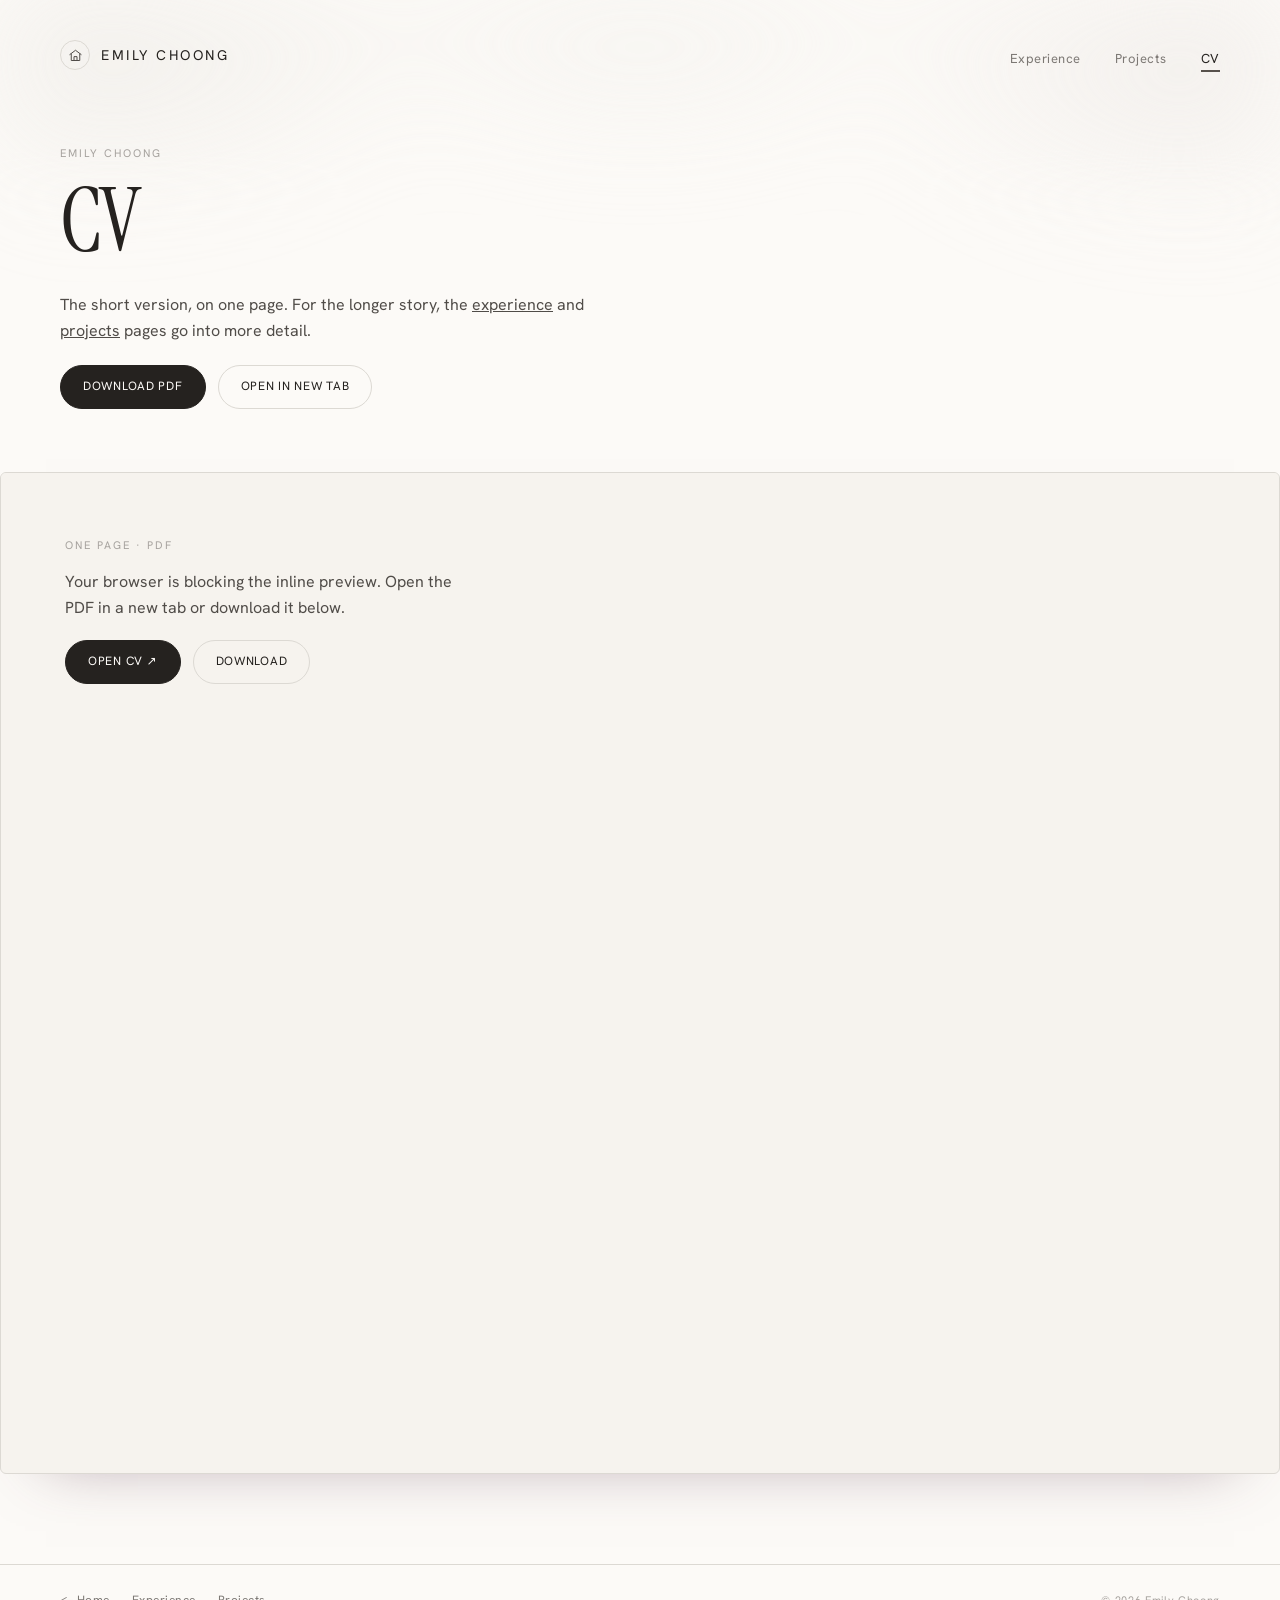
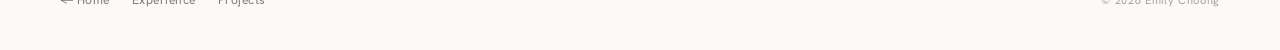
==== cv.html @ e07f92a8 "Add files via upload" ====
<!DOCTYPE html>
<html lang="en">
<head>
<meta charset="UTF-8" />
<meta name="viewport" content="width=device-width, initial-scale=1.0" />
<title>CV — Emily Choong</title>
<link rel="preconnect" href="https://fonts.googleapis.com" />
<link rel="preconnect" href="https://fonts.gstatic.com" crossorigin />
<link href="https://fonts.googleapis.com/css2?family=Hanken+Grotesk:ital,wght@0,300;0,400;0,500;0,600;0,700;0,800;1,400;1,500&family=Instrument+Serif:ital@0;1&display=swap" rel="stylesheet" />
<link rel="stylesheet" href="styles.css" />
</head>
<body>

<div class="blob blob--page"></div>

<header class="site-header">
  <div class="wrap">
    <a href="index.html" class="brand"><span class="brand__home" aria-hidden="true"><svg viewBox="0 0 24 24" fill="none" stroke="currentColor" stroke-width="1.6" stroke-linecap="round" stroke-linejoin="round"><path d="M3 10.4 12 3.6l9 6.8"/><path d="M5.2 9.6V20h13.6V9.6"/><path d="M9.6 20v-6.2h4.8V20"/></svg></span><span>Emily Choong</span></a>
    <nav class="nav">
      <a href="experience.html">Experience</a>
      <a href="projects.html">Projects</a>
      <a href="cv.html" aria-current="page">CV</a>
    </nav>
  </div>
</header>

<main>
  <section class="wrap page-head" data-screen-label="CV">
    <span class="label">Emily Choong</span>
    <h1 class="page-title">CV</h1>
    <p class="page-intro">The short version, on one page. For the longer story, the <a href="experience.html">experience</a> and <a href="projects.html">projects</a> pages go into more detail.</p>
    <div class="cv-actions">
      <a class="btn" href="Emily-Choong-CV.pdf" download>Download PDF</a>
      <a class="btn btn--ghost" href="Emily-Choong-CV.pdf" target="_blank" rel="noopener">Open in new tab</a>
    </div>
  </section>

  <section class="wrap cv" data-screen-label="CV document">
    <div class="cv-frame">
      <object class="cv-object" data="Emily-Choong-CV.pdf" type="application/pdf">
        <div class="cv-fallback">
          <span class="label">One page · PDF</span>
          <p>Your browser is blocking the inline preview. Open the PDF in a new tab or download it below.</p>
          <div class="cv-actions">
            <a class="btn" href="Emily-Choong-CV.pdf" target="_blank" rel="noopener">Open CV ↗</a>
            <a class="btn btn--ghost" href="Emily-Choong-CV.pdf" download>Download</a>
          </div>
        </div>
      </object>
    </div>
  </section>
</main>

<footer class="footer">
  <div class="wrap">
    <div class="footer__links">
      <a href="index.html">← Home</a>
      <a href="experience.html">Experience</a>
      <a href="projects.html">Projects</a>
    </div>
    <small>© 2026 Emily Choong</small>
  </div>
</footer>

</body>
</html>
---- styles.css ----
/* ============================================================
   Emily Choong — Portfolio
   Type:  Instrument Serif (display + headings) + Hanken Grotesk (body, UI)
   Feel:  airy editorial, soft pink + green gradients, minimal
   ============================================================ */
@import url('https://fonts.googleapis.com/css2?family=Cormorant+Garamond:ital,wght@0,300;0,400;0,500;1,300&family=Hanken+Grotesk:ital,wght@0,300;0,400;0,500;0,600;0,700;0,800;1,400;1,500&family=Instrument+Serif:ital@0;1&display=swap');

*, *::before, *::after { box-sizing: border-box; }
html, body { margin: 0; padding: 0; }
html { -webkit-font-smoothing: antialiased; text-rendering: optimizeLegibility; }

:root {
  /* one system: Instrument Serif for display/headings, Hanken Grotesk for body + UI.
     --mono kept as a legacy alias so existing rules resolve to the body sans. */
  --sans:    "Hanken Grotesk", system-ui, -apple-system, "Segoe UI", sans-serif;
  --mono:    "Hanken Grotesk", system-ui, -apple-system, "Segoe UI", sans-serif;
  --grotesk: "Hanken Grotesk", system-ui, -apple-system, "Segoe UI", sans-serif;
  --serif:   "Instrument Serif", Georgia, "Times New Roman", serif;
  --display: "Cormorant Garamond", Georgia, "Times New Roman", serif;

  /* ---- cream paper + warm neutral ink (no colour: added by hand later) ---- */
  --bg:      oklch(0.986 0.005 88);
  --surface: oklch(0.966 0.008 86);
  --ink:     oklch(0.255 0.008 70);
  --ink-2:   oklch(0.420 0.008 70);
  --muted:   oklch(0.575 0.008 72);
  --faint:   oklch(0.715 0.008 74);
  --line:    oklch(0.885 0.008 80);

  /* ---- legacy colour aliases, neutralised to cream/taupe ---- */
  --green:      oklch(0.928 0.007 84);
  --green-deep: oklch(0.500 0.009 72);
  --pink:       oklch(0.936 0.006 62);
  --pink-deep:  oklch(0.430 0.010 64);
  --sage:       oklch(0.948 0.006 90);

  --accent:   oklch(0.440 0.012 66);
  --accent-2: oklch(0.565 0.010 70);

  /* ---- folders: cream card stock ---- */
  --manila:      oklch(0.946 0.010 84);
  --manila-2:    oklch(0.916 0.012 84);
  --manila-edge: oklch(0.822 0.012 82);

  /* four quiet steps so the tabs stay distinguishable without colour */
  /* baby pink */
  --tone-rose-bg:    oklch(0.902 0.055 355);
  --tone-rose-edge:  oklch(0.760 0.088 356);
  /* pastel green */
  --tone-green-bg:   oklch(0.912 0.058 148);
  --tone-green-edge: oklch(0.752 0.082 150);
  /* butter yellow */
  --tone-amber-bg:   oklch(0.938 0.072 96);
  --tone-amber-edge: oklch(0.808 0.098 92);
  /* ivory / nude */
  --tone-peri-bg:    oklch(0.930 0.026 78);
  --tone-peri-edge:  oklch(0.792 0.038 74);
}

body {
  font-family: var(--sans);
  color: var(--ink);
  background: var(--bg);
  font-size: 16px;
  line-height: 1.62;
  letter-spacing: 0;
}

a { color: inherit; }

/* shared text helpers ---------------------------------------- */
.label {
  font-family: var(--mono);
  font-size: 11px;
  letter-spacing: 0.18em;
  text-transform: uppercase;
  color: var(--faint);
}
.muted { color: var(--muted); }

/* ===================================================================
   SOFT GRADIENT BLOB (top of page, fades down) — the band-site feel
   =================================================================== */
.blob {
  position: absolute;
  top: 0; left: 0; right: 0;
  height: 62vh;
  z-index: 0;
  pointer-events: none;
  background:
    radial-gradient(58vw 46vh at 6% -4%,  var(--green) 0%, transparent 56%),
    radial-gradient(54vw 40vh at 96% 8%,  var(--pink)  0%, transparent 56%),
    radial-gradient(42vw 34vh at 50% -8%, var(--sage)  0%, transparent 60%);
  filter: blur(58px) saturate(1.04);
  opacity: 0.92;
  -webkit-mask-image: linear-gradient(to bottom, #000 0%, #000 36%, transparent 100%);
          mask-image: linear-gradient(to bottom, #000 0%, #000 36%, transparent 100%);
}
.blob--page { height: 46vh; opacity: 0.8; }
@media (prefers-reduced-motion: no-preference) {
  .blob { animation: blobdrift 30s ease-in-out infinite alternate; }
}
@keyframes blobdrift {
  0%   { transform: translate3d(0,0,0) scale(1); }
  100% { transform: translate3d(-1.5%, 1%, 0) scale(1.06); }
}

/* ===================================================================
   LAYOUT
   =================================================================== */
.wrap {
  position: relative;
  z-index: 1;
  max-width: 1340px;
  margin: 0 auto;
  padding: 0 clamp(22px, 5vw, 60px);
}

/* ===================================================================
   HEADER / NAV  (brand left · links right — like the band site)
   =================================================================== */
.site-header {
  position: relative;
  z-index: 20;
}
.site-header .wrap {
  display: flex;
  align-items: baseline;
  justify-content: space-between;
  gap: 20px;
  padding-top: clamp(26px, 4vw, 40px);
  padding-bottom: 10px;
  flex-wrap: wrap;
}
.brand {
  font-family: var(--mono);
  font-size: 14px;
  letter-spacing: 0.18em;
  text-transform: uppercase;
  text-decoration: none;
  color: var(--ink);
  white-space: nowrap;
  display: inline-flex;
  align-items: center;
  gap: 11px;
  transition: color 0.25s ease;
}
.brand:hover { color: var(--accent); }
.brand__home {
  display: inline-flex; align-items: center; justify-content: center;
  width: 30px; height: 30px; flex: none;
  border: 1px solid var(--line); border-radius: 50%;
  color: var(--ink-2);
  transition: border-color 0.25s ease, color 0.25s ease, transform 0.25s ease;
}
.brand__home svg { width: 15px; height: 15px; display: block; }
.brand:hover .brand__home { border-color: var(--accent); color: var(--accent); transform: translateY(-1px); }
.nav {
  display: flex;
  gap: clamp(16px, 3vw, 34px);
  align-items: baseline;
  flex-wrap: wrap;
}
.nav a {
  font-family: var(--mono);
  font-size: 13px;
  letter-spacing: 0.04em;
  text-decoration: none;
  color: var(--muted);
  position: relative;
  padding-bottom: 3px;
  transition: color 0.25s ease;
}
.nav a::after {
  content: "";
  position: absolute; left: 0; right: 0; bottom: 0;
  height: 1.5px; background: var(--accent);
  transform: scaleX(0); transform-origin: left;
  transition: transform 0.3s cubic-bezier(.2,.7,.2,1);
}
.nav a:hover { color: var(--ink); }
.nav a:hover::after,
.nav a[aria-current="page"]::after { transform: scaleX(1); }
.nav a[aria-current="page"] { color: var(--ink); }

/* ===================================================================
   LANDING / HERO
   =================================================================== */
.hero {
  padding-top: clamp(40px, 9vh, 110px);
  padding-bottom: clamp(30px, 6vh, 64px);
}
.hero__eyebrow { margin-bottom: clamp(20px, 5vh, 48px); }

.hero__name {
  font-family: var(--display);
  font-weight: 300;
  line-height: 0.88;
  letter-spacing: -0.022em;
  margin: 0;
  color: var(--ink);
  font-size: clamp(70px, 17.5vw, 300px);
}
.hero__name span { display: block; }

/* info column (LISTEN ON / INFO style label blocks) + portrait */
.intro {
  display: grid;
  grid-template-columns: minmax(0, 1.5fr) minmax(0, 0.78fr);
  gap: clamp(34px, 6vw, 92px);
  align-items: start;
  padding-top: clamp(34px, 6vh, 70px);
  padding-bottom: clamp(40px, 8vh, 96px);
}
.meta-block { margin-bottom: clamp(26px, 4vh, 40px); max-width: 74ch; }
.meta-block .label { display: block; margin-bottom: 10px; }
.meta-block p { margin: 0; color: var(--ink-2); }
.meta-block .lead {
  font-size: clamp(16px, 1.5vw, 19px);
  color: var(--ink-2);
  line-height: 1.7;
}

.links-row { display: flex; flex-wrap: wrap; gap: 10px; }
.pill {
  font-family: var(--mono);
  font-size: 12px;
  letter-spacing: 0.04em;
  text-decoration: none;
  color: var(--ink);
  border: 1px solid var(--line);
  border-radius: 100px;
  padding: 9px 17px;
  background: color-mix(in oklab, var(--bg) 55%, transparent);
  -webkit-backdrop-filter: blur(6px); backdrop-filter: blur(6px);
  transition: border-color 0.25s ease, color 0.25s ease, transform 0.25s ease;
  display: inline-flex; align-items: center; gap: 8px;
}
.pill::before {
  content: ""; width: 6px; height: 6px; border-radius: 50%;
  background: var(--accent);
}
.pill:hover { border-color: var(--accent); color: var(--accent); transform: translateY(-2px); }

/* portrait placeholder */
.portrait {
  position: relative;
  aspect-ratio: 4 / 5;
  border-radius: 6px;
  overflow: hidden;
  border: 1px solid var(--line);
}
.portrait .blob-fill {
  position: absolute; inset: -25%;
  background:
    radial-gradient(50% 50% at 38% 30%, var(--green) 0%, transparent 62%),
    radial-gradient(46% 46% at 76% 74%, var(--pink) 0%, transparent 60%),
    var(--sage);
  filter: blur(26px);
}
.portrait .ph-tag {
  position: absolute; left: 14px; bottom: 12px; z-index: 2;
}
.portrait .ph-mark {
  position: absolute; inset: 0; z-index: 1;
  background-image:
    radial-gradient(color-mix(in oklab, var(--ink) 26%, transparent) 1px, transparent 1.4px);
  background-size: 7px 7px;
  opacity: 0.22;
  -webkit-mask-image: radial-gradient(60% 60% at 50% 45%, #000 30%, transparent 75%);
          mask-image: radial-gradient(60% 60% at 50% 45%, #000 30%, transparent 75%);
}

/* ===================================================================
   EXPLORE CARDS  (Experience / Projects / CV nav)
   =================================================================== */
.explore {
  padding-bottom: clamp(56px, 10vh, 120px);
}
.explore__head {
  display: flex; align-items: baseline; justify-content: space-between;
  gap: 18px; flex-wrap: wrap;
  border-top: 1px solid var(--line);
  padding-top: 22px; margin-bottom: 22px;
}
.cards {
  display: grid;
  grid-template-columns: repeat(3, 1fr);
  gap: 16px;
}
.card {
  display: block;
  text-decoration: none;
  color: inherit;
  border: 1px solid var(--line);
  border-radius: 6px;
  overflow: hidden;
  background: var(--surface);
  transition: transform 0.4s cubic-bezier(.2,.7,.2,1), border-color 0.3s ease;
}
.card__thumb {
  position: relative;
  aspect-ratio: 16 / 10;
  overflow: hidden;
}
.card__grad { position: absolute; inset: -22%; filter: blur(22px); }
.card__body {
  padding: 16px 18px 18px;
  display: flex; align-items: baseline; justify-content: space-between; gap: 12px;
}
.card__title { font-family: var(--serif); font-weight: 400; font-size: clamp(18px, 1.7vw, 21px); letter-spacing: -0.005em; line-height: 1.1; }
.card__cue {
  font-size: 12px; color: var(--muted);
  transition: color 0.25s ease, transform 0.25s ease;
  white-space: nowrap;
}
.card:hover { transform: translateY(-4px); border-color: color-mix(in oklab, var(--accent) 50%, var(--line)); }
.card:hover .card__cue { color: var(--accent); transform: translateX(3px); }

/* gradient blob recipes (shared by cards + project thumbs) */
.g1 { background:
  radial-gradient(54% 60% at 30% 26%, var(--green) 0%, transparent 60%),
  radial-gradient(50% 55% at 78% 72%, var(--sage) 0%, transparent 62%),
  color-mix(in oklab, var(--green) 30%, var(--bg)); }
.g2 { background:
  radial-gradient(56% 58% at 70% 28%, var(--pink) 0%, transparent 60%),
  radial-gradient(52% 56% at 24% 78%, var(--green) 0%, transparent 62%),
  color-mix(in oklab, var(--pink) 22%, var(--bg)); }
.g3 { background:
  radial-gradient(60% 60% at 50% 36%, var(--sage) 0%, transparent 62%),
  radial-gradient(40% 46% at 82% 84%, var(--pink) 0%, transparent 60%),
  color-mix(in oklab, var(--green-deep) 16%, var(--bg)); }
.g4 { background:
  radial-gradient(52% 56% at 26% 30%, var(--pink) 0%, transparent 60%),
  radial-gradient(50% 54% at 80% 70%, var(--sage) 0%, transparent 62%),
  color-mix(in oklab, var(--pink) 28%, var(--bg)); }

/* ===================================================================
   SUBPAGE HEADERS
   =================================================================== */
.page-head { padding-top: clamp(30px, 7vh, 76px); padding-bottom: clamp(22px, 4vh, 40px); }
.page-head .label { display: block; margin-bottom: 16px; }
.page-title {
  font-family: var(--serif);
  font-weight: 300;
  font-size: clamp(44px, 8vw, 88px);
  letter-spacing: -0.02em;
  line-height: 0.98;
  margin: 0;
}
.page-intro {
  margin: clamp(18px, 3vh, 28px) 0 0;
  max-width: 60ch;
  color: var(--ink-2);
}

/* ===================================================================
   EXPERIENCE TIMELINE  (vertical, expandable)
   =================================================================== */
.timeline {
  position: relative;
  padding: clamp(20px, 4vh, 40px) 0 clamp(60px, 10vh, 120px);
}
.timeline::before {
  content: "";
  position: absolute; top: 0; bottom: 0;
  left: 7px;
  width: 1.5px;
  background: linear-gradient(to bottom, var(--line) 0%, var(--line) 92%, transparent 100%);
}
.tl-item {
  position: relative;
  padding: 0 0 0 clamp(34px, 5vw, 56px);
  margin-bottom: 6px;
  border-bottom: 1px solid var(--line);
}
.tl-item:first-of-type { border-top: 1px solid var(--line); }
.tl-item::before {
  content: "";
  position: absolute; left: 0; top: 30px;
  width: 16px; height: 16px;
  border-radius: 50%;
  background: var(--bg);
  border: 2px solid var(--faint);
  z-index: 1;
  transition: border-color 0.3s ease, background 0.3s ease;
}
.tl-item[data-now]::before { border-color: var(--accent); background: var(--accent); box-shadow: 0 0 0 4px color-mix(in oklab, var(--accent) 18%, transparent); }
.tl-item[open]::before { border-color: var(--accent); }

.tl-item > summary {
  list-style: none;
  cursor: pointer;
  padding: 22px 0;
  display: grid;
  grid-template-columns: 150px 1fr auto;
  gap: clamp(14px, 3vw, 30px);
  align-items: baseline;
}
.tl-item > summary::-webkit-details-marker { display: none; }
.tl-date {
  font-size: 12px; letter-spacing: 0.08em; text-transform: uppercase;
  color: var(--accent-2); padding-top: 4px;
}
.tl-item[data-now] .tl-date { color: var(--accent); }
.tl-heading { min-width: 0; }
.tl-place { font-family: var(--serif); font-weight: 400; font-size: clamp(22px, 2.6vw, 30px); line-height: 1.12; letter-spacing: -0.01em; color: var(--ink); }
.tl-role {
  font-size: 12px; letter-spacing: 0.06em; text-transform: uppercase;
  color: var(--muted); margin-top: 4px;
}
.tl-toggle {
  font-size: 11px; letter-spacing: 0.12em; text-transform: uppercase;
  color: var(--muted); white-space: nowrap; padding-top: 6px;
  display: inline-flex; align-items: center; gap: 7px;
  transition: color 0.25s ease;
}
.tl-toggle .chev { transition: transform 0.3s ease; display: inline-block; }
.tl-item[open] .tl-toggle .chev { transform: rotate(90deg); }
.tl-item[open] .tl-toggle { color: var(--accent); }
summary:hover .tl-place { color: var(--accent); }
summary:hover .tl-toggle { color: var(--accent); }
.tl-item:not([data-expandable]) > summary { cursor: default; }
.tl-item:not([data-expandable]) .tl-toggle { display: none; }

.tl-detail {
  padding: 0 0 26px 0;
  max-width: 64ch;
}
.tl-detail p { margin: 0 0 14px; color: var(--ink-2); }
.tl-detail p:last-child { margin-bottom: 0; }
.tl-work { list-style: none; padding: 0; margin: 4px 0 18px; }
.tl-work li {
  position: relative;
  padding: 12px 0 12px 18px;
  border-top: 1px solid var(--line);
  color: var(--ink-2);
}
.tl-work li::before {
  content: "\2606"; position: absolute; left: 0; top: 11px; font-size: 13px; color: var(--accent-2);
}
.tl-work strong { color: var(--ink); font-weight: 400; }
.tl-actions { display: flex; flex-wrap: wrap; gap: 10px; margin-top: 6px; }
.linklet {
  font-size: 12px; letter-spacing: 0.04em; text-decoration: none;
  color: var(--ink);
  border-bottom: 1px solid var(--accent);
  padding-bottom: 2px;
  display: inline-flex; align-items: center; gap: 7px;
  transition: color 0.25s ease, gap 0.25s ease;
}
.linklet:hover { color: var(--accent); gap: 11px; }

/* ===================================================================
   EXPERIENCE — EDITORIAL / MAGAZINE
   =================================================================== */
.editorial { max-width: 820px; margin: 0 auto; }
.ed-intro {
  font-family: var(--serif);
  font-size: clamp(19px, 2.1vw, 24px);
  font-weight: 300;
  line-height: 1.46;
  color: var(--ink);
  max-width: 58ch;
  margin: clamp(22px, 3.5vh, 34px) 0 0;
}
.ed-intro em { font-style: italic; }
.ed-section { padding: clamp(28px, 6vh, 72px) 0 clamp(40px, 8vh, 96px); }
.ed-section__label {
  display: flex; align-items: baseline; justify-content: space-between; gap: 16px;
  font-family: var(--mono);
  font-size: 12px; letter-spacing: 0.2em; text-transform: uppercase;
  color: var(--ink); font-weight: 400;
  margin: 0 0 clamp(44px, 8vh, 84px);
}
.ed-section__label span { color: var(--faint); letter-spacing: 0.08em; }

/* journal entry */
.ed-entry {
  display: grid;
  grid-template-columns: 60px 1fr;
  gap: clamp(16px, 4vw, 52px);
  margin-bottom: clamp(72px, 13vh, 150px);
  scroll-margin-top: 90px;
}
.ed-entry:last-child { margin-bottom: 0; }
.ed-year {
  font-family: var(--mono);
  font-size: 12px; letter-spacing: 0.05em; color: var(--muted);
  line-height: 1.5; padding-top: 8px;
}
.ed-fig {
  position: relative;
  aspect-ratio: 4 / 3;
  border-radius: 3px;
  overflow: hidden;
  margin-bottom: clamp(28px, 4.5vh, 44px);
  box-shadow: 0 34px 64px -40px oklch(0.4 0.06 340 / 0.5);
}
.ed-fig__grad { position: absolute; inset: -20%; filter: blur(28px); }
.ed-fig__tag {
  position: absolute; left: 15px; bottom: 13px; z-index: 2;
  font-family: var(--mono);
  font-size: 10px; letter-spacing: 0.16em; text-transform: uppercase;
  color: color-mix(in oklab, var(--ink) 48%, transparent);
}
.ed-title {
  font-family: var(--serif);
  font-size: clamp(28px, 4vw, 44px);
  font-weight: 300;
  line-height: 1.1;
  letter-spacing: -0.02em;
  margin: 0 0 16px;
  color: var(--ink);
  max-width: 19ch;
}
.ed-meta {
  font-family: var(--mono);
  font-size: 11px; letter-spacing: 0.1em; text-transform: uppercase;
  color: var(--muted);
  margin-bottom: clamp(26px, 3.6vh, 36px);
}
.ed-body { max-width: 60ch; }
.ed-body p { margin: 0 0 20px; color: var(--ink-2); line-height: 1.88; }
.ed-body p:last-child { margin-bottom: 0; }

/* read more disclosure */
.ed-more { margin-top: 20px; }
.ed-more__toggle {
  display: inline-flex;
  align-items: center;
  gap: 8px;
  cursor: pointer;
  list-style: none;
  font-family: var(--mono);
  font-size: 12px;
  letter-spacing: 0.04em;
  text-transform: uppercase;
  color: var(--ink);
  transition: color 0.25s ease;
}
.ed-more__toggle::-webkit-details-marker { display: none; }
.ed-more__toggle:hover { color: var(--accent); }
.ed-more__arrow { display: inline-block; transition: transform 0.3s ease; }
.ed-more[open] > .ed-more__toggle .ed-more__arrow { transform: rotate(90deg); }
.ed-more__body { margin-top: 20px; }
.ed-sub {
  font-family: var(--mono);
  font-size: 11px; letter-spacing: 0.18em; text-transform: uppercase;
  color: var(--faint); margin: clamp(34px, 4.5vh, 46px) 0 20px;
}
.ed-worklist { list-style: none; padding: 0; margin: 0 0 30px; max-width: 74ch; }
.ed-worklist li {
  margin-bottom: 24px;
  color: var(--ink-2);
  line-height: 1.82;
}
.ed-worklist li:last-child { margin-bottom: 0; }
.ed-worklist strong {
  display: block;
  font-family: var(--serif);
  font-size: clamp(18px, 1.9vw, 21px);
  font-weight: 400;
  color: var(--ink);
  margin-bottom: 4px;
  letter-spacing: -0.01em;
}
.ed-actions { display: flex; flex-wrap: wrap; gap: 26px; margin-top: 12px; }

/* education list (compact, line-free) */
.ed-list { margin: 0; display: flex; flex-direction: column; gap: clamp(40px, 6vh, 64px); }
.ed-list__row {
  display: grid;
  grid-template-columns: 104px 1fr;
  gap: clamp(16px, 4vw, 52px);
}
.ed-list__year { font-family: var(--mono); font-size: 12px; letter-spacing: 0.05em; color: var(--muted); padding-top: 10px; }
.ed-list__place { font-family: var(--serif); font-size: clamp(23px, 2.6vw, 30px); font-weight: 300; color: var(--ink); line-height: 1.1; letter-spacing: -0.018em; }
.ed-list__role { font-family: var(--mono); font-size: 11px; letter-spacing: 0.1em; text-transform: uppercase; color: var(--muted); margin-top: 9px; }
.ed-list__note { margin: 13px 0 0; color: var(--ink-2); font-size: 14px; line-height: 1.82; max-width: 56ch; }

@media (max-width: 700px) {
  .ed-entry { grid-template-columns: 1fr; gap: 4px; }
  .ed-year { padding-top: 0; margin-bottom: 4px; }
  .ed-list__row { grid-template-columns: 1fr; gap: 4px; }
}

/* ===================================================================
   PROJECTS GRID
   =================================================================== */
.proj-grid {
  display: grid;
  grid-template-columns: 1fr 1fr;
  gap: clamp(18px, 2.4vw, 30px);
  padding: clamp(14px, 3vh, 30px) 0 clamp(60px, 10vh, 120px);
}
.proj {
  display: flex; flex-direction: column;
  text-decoration: none; color: inherit;
}
.proj__thumb {
  position: relative;
  aspect-ratio: 16 / 10;
  border-radius: 6px;
  overflow: hidden;
  border: 1px solid var(--line);
}
.proj__grad { position: absolute; inset: -22%; filter: blur(24px); transition: transform 0.7s cubic-bezier(.2,.7,.2,1); }
.proj:hover .proj__grad { transform: scale(1.06); }
.proj__ph {
  position: absolute; top: 12px; right: 14px; z-index: 2;
  font-size: 10px; letter-spacing: 0.14em; text-transform: uppercase;
  color: color-mix(in oklab, var(--ink) 55%, transparent);
}
.proj__top {
  display: flex; align-items: baseline; justify-content: space-between;
  gap: 16px; margin-top: 18px;
}
.proj__title { font-family: var(--serif); font-weight: 400; font-size: clamp(21px, 2.3vw, 27px); line-height: 1.1; letter-spacing: -0.01em; }
.proj__year { font-size: 12px; letter-spacing: 0.08em; color: var(--muted); white-space: nowrap; }
.proj__sum { margin: 10px 0 14px; color: var(--ink-2); font-size: 14px; max-width: 52ch; }
.proj__foot { display: flex; align-items: baseline; justify-content: space-between; gap: 14px; flex-wrap: wrap; }
.tags { display: flex; flex-wrap: wrap; gap: 7px; }
.tag {
  font-size: 10.5px; letter-spacing: 0.06em; text-transform: uppercase;
  color: var(--muted);
  border: 1px solid var(--line); border-radius: 100px;
  padding: 4px 10px;
}
.proj__link {
  font-size: 12px; letter-spacing: 0.04em; color: var(--accent);
  display: inline-flex; align-items: center; gap: 7px;
  opacity: 0; transform: translateX(-4px);
  transition: opacity 0.3s ease, transform 0.3s ease;
}
.proj:hover .proj__link { opacity: 1; transform: translateX(0); }
.proj:hover .proj__title { color: var(--accent); }
.proj--tbd .proj__thumb { border-style: dashed; }
.proj--tbd .proj__grad {
  inset: 0; filter: none;
  background: var(--surface);
  background-image:
    repeating-linear-gradient(135deg, var(--surface) 0 12px, color-mix(in oklab, var(--green) 16%, var(--surface)) 12px 24px);
}
.proj--tbd .proj__title { color: var(--muted); }

/* ===================================================================
   CV PAGE
   =================================================================== */
.cv {
  padding: clamp(14px, 3vh, 28px) 0 clamp(60px, 10vh, 120px);
}
.cv-actions { display: flex; flex-wrap: wrap; gap: 12px; margin-top: 22px; }
.btn {
  font-family: var(--mono);
  font-size: 12px; letter-spacing: 0.06em; text-transform: uppercase;
  text-decoration: none;
  color: var(--bg);
  background: var(--ink);
  border: 1px solid var(--ink);
  border-radius: 100px;
  padding: 11px 22px;
  display: inline-flex; align-items: center; gap: 9px;
  white-space: nowrap;
  transition: background 0.25s ease, color 0.25s ease;
}
.btn:hover { background: var(--accent); border-color: var(--accent); }
.btn--ghost { background: transparent; color: var(--ink); border-color: var(--line); }
.btn--ghost:hover { background: transparent; color: var(--accent); border-color: var(--accent); }

.cv-block {
  display: grid;
  grid-template-columns: 180px 1fr;
  gap: clamp(16px, 4vw, 48px);
  padding: clamp(26px, 4vh, 40px) 0;
  border-top: 1px solid var(--line);
}
.cv-block > .label { padding-top: 4px; }
.cv-row { margin-bottom: 26px; }
.cv-row:last-child { margin-bottom: 0; }
.cv-row__top { display: flex; align-items: baseline; justify-content: space-between; gap: 16px; flex-wrap: wrap; }
.cv-role { font-family: var(--serif); font-weight: 400; font-size: clamp(19px, 2vw, 24px); line-height: 1.12; letter-spacing: -0.01em; color: var(--ink); }
.cv-when { font-size: 12px; letter-spacing: 0.06em; color: var(--muted); white-space: nowrap; }
.cv-where { font-size: 13px; color: var(--accent-2); margin-top: 2px; letter-spacing: 0.04em; }
.cv-desc { margin: 8px 0 0; color: var(--ink-2); font-size: 14px; max-width: 60ch; }
.cv-skills { display: flex; flex-wrap: wrap; gap: 8px; }
.cv-grid2 { display: grid; grid-template-columns: 1fr 1fr; gap: 6px 28px; }
.cv-line { padding: 9px 0; border-top: 1px solid var(--line); color: var(--ink-2); font-size: 14px; }
.cv-line:first-child { border-top: none; }
.cv-line b { color: var(--ink); font-weight: 400; }

/* ===================================================================
   ARTICLE (placement)
   =================================================================== */
.article {
  max-width: 680px;
  margin: 0 auto;
  padding-bottom: clamp(50px, 9vh, 110px);
  counter-reset: sec;
}
.article-head { padding: clamp(20px, 4vh, 40px) 0 clamp(30px, 5vh, 46px); border-bottom: 1px solid var(--line); }
.article-head .label { display: block; margin-bottom: 20px; color: var(--accent-2); }
.article h1 {
  font-family: var(--serif);
  font-weight: 400; font-size: clamp(33px, 4.8vw, 52px); line-height: 1.08;
  letter-spacing: -0.022em; margin: 0 0 24px; max-width: 22ch;
}
.article-meta { display: flex; gap: 26px; font-size: 12px; color: var(--faint); letter-spacing: 0.04em; }
.article-lead {
  font-family: var(--serif);
  font-size: clamp(18px, 2vw, 22px);
  font-weight: 300; font-style: italic; line-height: 1.46;
  margin-top: 22px; color: var(--ink); max-width: 52ch;
}
.article-lead + .article-lead { margin-top: 12px; }

.report-banner {
  display: flex; justify-content: space-between; align-items: center; gap: 16px;
  flex-wrap: wrap;
  padding: 16px 0; margin: 30px 0 40px;
  border-top: 1px solid var(--line); border-bottom: 1px solid var(--line);
}
.report-banner span { font-size: 13px; color: var(--muted); }

/* each section is a clearly divided, numbered block */
.asection {
  margin: 0;
  padding: clamp(40px, 6.5vh, 76px) 0 0;
  border-top: 1px solid var(--line);
}
.asection:first-of-type { border-top: none; padding-top: clamp(30px, 4.5vh, 50px); }
.asection .marker {
  counter-increment: sec;
  display: flex; align-items: baseline; gap: 13px;
  font-family: var(--mono);
  font-size: 13px; letter-spacing: 0.12em; text-transform: uppercase;
  color: var(--ink); font-weight: 400;
  margin: 0 0 26px;
}
.asection .marker::before {
  content: counter(sec, decimal-leading-zero);
  color: var(--accent);
  font-size: 13px; letter-spacing: 0.04em;
}
.asection .marker::after { content: none; }
.asection h2 { font-family: var(--serif); font-weight: 400; font-size: clamp(23px, 2.8vw, 31px); line-height: 1.22; margin: 0 0 18px; letter-spacing: -0.015em; }
.asection h3 {
  font-family: var(--serif);
  font-weight: 400; font-style: italic;
  font-size: clamp(20px, 2.3vw, 25px); line-height: 1.2;
  color: var(--ink); letter-spacing: -0.012em;
  margin: clamp(30px, 4vh, 42px) 0 14px;
  display: flex; align-items: baseline; gap: 11px;
}
.asection h3::before {
  content: ""; flex: none;
  width: 8px; height: 8px; border-radius: 2px;
  background: var(--accent-2);
  transform: translateY(-1px);
}
.asection p {
  font-family: var(--sans);
  font-size: clamp(15.5px, 1.55vw, 17px);
  line-height: 1.62;
  margin: 0 0 22px;
  color: var(--ink-2);
}
.asection p:last-child { margin-bottom: 0; }
.asection p strong, .article p strong { color: var(--ink); font-weight: 600; }
.asection p em, .article p em { font-style: italic; color: var(--ink); }

blockquote {
  font-family: var(--serif);
  margin: clamp(26px, 3.5vh, 34px) 0;
  padding: 16px 24px;
  border-left: 3px solid var(--accent);
  background: color-mix(in oklab, var(--pink) 14%, transparent);
  border-radius: 0 5px 5px 0;
  color: var(--ink);
  font-size: clamp(18px, 2.05vw, 22px);
  font-style: italic; font-weight: 300; line-height: 1.4;
  letter-spacing: -0.008em;
}
blockquote br { display: block; content: ""; margin-top: 4px; }
.callout { margin: 26px 0; padding: 18px 20px; border: 1px solid var(--line); background: var(--surface); }
.callout .label { display: block; margin-bottom: 10px; }
.callout p { margin: 0; font-size: 14px; }

.stats { display: grid; grid-template-columns: repeat(3, 1fr); gap: 1px; background: var(--line); border: 1px solid var(--line); margin: 28px 0; }
.stat { background: var(--bg); padding: 20px 16px; text-align: center; }
.stat b { display: block; font-family: var(--grotesk); font-weight: 700; font-size: 34px; line-height: 1; letter-spacing: -0.02em; color: var(--ink); margin-bottom: 8px; }
.stat span { font-size: 11px; color: var(--faint); letter-spacing: 0.04em; }
.stat--green b { color: var(--green-deep); }
.stat--pink b { color: var(--pink-deep); }

.article .projects-2 { display: grid; gap: 1px; background: var(--line); border: 1px solid var(--line); margin-top: 16px; }
.article .p2 { background: var(--bg); padding: 22px 24px; }
.article .p2 .label { display: block; margin-bottom: 10px; }
.article .p2 p { font-size: 14px; margin: 8px 0 0; }
.article .p2 .ptags { margin-top: 12px; font-size: 11px; color: var(--faint); letter-spacing: 0.04em; }

/* ===================================================================
   FOOTER
   =================================================================== */
.footer {
  border-top: 1px solid var(--line);
}
.footer .wrap {
  display: flex; align-items: baseline; justify-content: space-between;
  gap: 18px; flex-wrap: wrap;
  padding-top: 26px; padding-bottom: 40px;
}
.footer__links { display: flex; gap: 22px; flex-wrap: wrap; }
.footer a { font-size: 12px; letter-spacing: 0.04em; text-decoration: none; color: var(--muted); transition: color 0.25s ease; }
.footer a:hover { color: var(--accent); }
.footer small { font-size: 11px; letter-spacing: 0.06em; color: var(--faint); }

/* ===================================================================
   RESPONSIVE
   =================================================================== */
@media (max-width: 880px) {
  .intro { grid-template-columns: 1fr; gap: 34px; }
  .portrait { max-width: 320px; }
  .cards { grid-template-columns: 1fr; }
  .proj-grid { grid-template-columns: 1fr; }
  .cv-block { grid-template-columns: 1fr; gap: 14px; }
  .cv-grid2 { grid-template-columns: 1fr; }
  .tl-item > summary { grid-template-columns: 1fr auto; }
  .tl-date { grid-column: 1 / -1; padding-top: 0; }
  .stats { grid-template-columns: 1fr; }
}
@media (max-width: 560px) {
  body { font-size: 14px; }
  .report-banner { flex-direction: column; align-items: flex-start; }
}

/* ===================================================================
   PROJECTS — PHYSICAL FOLDERS
   =================================================================== */
.folders-hint {
  font-family: var(--mono);
  font-size: 11px; letter-spacing: 0.16em; text-transform: uppercase;
  color: var(--faint);
  display: inline-flex; align-items: center; gap: 9px;
  margin: clamp(6px, 2vh, 16px) 0 0;
}
.folders-hint::before {
  content: ""; width: 14px; height: 10px; border-radius: 1px 1px 0 0;
  border: 1.4px solid var(--faint); border-bottom: none;
  background: linear-gradient(var(--faint), transparent);
  opacity: 0.7;
}

.folder-stack {
  --gap: clamp(48px, 7.6vh, 62px);
  --tabH: 42px;
  position: relative;
  max-width: 840px;
  margin: clamp(40px, 7vh, 72px) auto clamp(64px, 12vh, 132px);
  height: calc(clamp(372px, 50vh, 440px) + var(--gap) * 1.5);
  perspective: 1600px;
}

/* ---- a single folder (button) ------------------------------------ */
.folder {
  position: absolute;
  left: 0; right: 0;
  top: var(--tabH);
  bottom: 0;
  z-index: calc(10 - var(--i));
  margin: 0; padding: 0; border: 0; text-align: left;
  font-family: var(--mono);
  background:
    linear-gradient(178deg, var(--manila) 0%, var(--manila) 30%, var(--manila-2) 100%);
  border-radius: 3px 3px 6px 6px;
  box-shadow:
    inset 0 1px 0 oklch(1 0 0 / 0.55),
    inset 0 -1px 0 oklch(0.4 0.04 90 / 0.12),
    0 22px 36px -26px oklch(0.42 0.05 88 / 0.6),
    0 3px 8px -3px oklch(0.42 0.05 88 / 0.32);
  cursor: pointer;
  transition: transform 0.46s cubic-bezier(.2,.85,.2,1), box-shadow 0.46s ease;
  -webkit-tap-highlight-color: transparent;
}
/* darker hairline at the top edge where the tab joins */
.folder::before {
  content: ""; position: absolute; inset: 0 0 auto 0; height: 3px;
  background: var(--manila-edge); opacity: 0.45;
  border-radius: 3px 3px 0 0;
}
/* faint ruled "paper inside" peeking near the bottom */
.folder::after {
  content: ""; position: absolute; left: 0; right: 0; bottom: 0; height: 52%;
  background: repeating-linear-gradient(
    to bottom, transparent 0 23px,
    color-mix(in oklab, var(--manila-edge) 42%, transparent) 23px 24px);
  opacity: 0.4; pointer-events: none; border-radius: inherit;
  -webkit-mask-image: linear-gradient(to top, #000, transparent 88%);
          mask-image: linear-gradient(to top, #000, transparent 88%);
}

/* ---- the colored tab ---- */
.folder__tab {
  position: absolute;
  top: calc(-1 * var(--tabH) + 3px);
  left: var(--tx);
  width: 31%;
  min-width: 210px;
  height: var(--tabH);
  background: var(--tab-bg);
  border-radius: 10px 11px 0 0;
  display: flex; align-items: center; justify-content: center;
  padding: 3px 16px 0;
  box-shadow:
    inset 0 1px 0 oklch(1 0 0 / 0.4),
    0 -3px 9px -4px oklch(0.42 0.05 88 / 0.45);
  transition: filter 0.3s ease, transform 0.36s cubic-bezier(.2,.85,.2,1);
}
.folder__tab::before {
  content: ""; position: absolute; inset: 0 0 auto 0; height: 4px;
  background: var(--tab-edge); border-radius: 10px 11px 0 0;
}
.folder__name {
  font-size: 11px; letter-spacing: 0.02em;
  color: color-mix(in oklab, var(--tab-edge) 80%, #000 16%);
  white-space: nowrap;
}

/* ---- the visible header strip on each folder face ---- */
.folder__face {
  position: absolute; top: 0; left: 0; right: 0;
  height: var(--gap);
  display: flex; align-items: center; gap: clamp(10px, 1.6vw, 18px);
  padding: 3px clamp(18px, 3.2vw, 32px) 0;
}
.folder__no {
  font-size: 11px; letter-spacing: 0.1em; color: var(--faint);
  font-variant-numeric: tabular-nums;
}
.folder__title {
  font-family: var(--serif); font-weight: 300;
  font-size: clamp(17px, 1.9vw, 22px); letter-spacing: -0.01em;
  color: var(--ink); line-height: 1.1;
  white-space: nowrap;
}
.folder__year {
  font-size: 11px; letter-spacing: 0.06em; color: var(--muted);
  white-space: nowrap;
}
.folder__open {
  margin-left: auto;
  font-size: 11px; letter-spacing: 0.06em;
  color: color-mix(in oklab, var(--tab-edge) 88%, #000);
  display: inline-flex; align-items: center; gap: 7px;
  opacity: 0; transform: translateX(-5px);
  transition: opacity 0.3s ease, transform 0.3s ease;
  white-space: nowrap;
}
/* a faint centred prompt, only un-covered on the front folder */
.folder__hint {
  position: absolute; left: 0; right: 0; top: calc(var(--gap) + 14%);
  text-align: center;
  font-size: 11px; letter-spacing: 0.2em; text-transform: uppercase;
  color: var(--faint); opacity: 0.5; pointer-events: none;
}

/* ---- hover / focus: the folder lifts up ---- */
.folder:hover, .folder:focus-visible {
  transform: translateY(-18px);
  z-index: 60;
  outline: none;
  box-shadow:
    inset 0 1px 0 oklch(1 0 0 / 0.6),
    0 38px 52px -30px oklch(0.42 0.05 88 / 0.62),
    0 6px 16px -6px oklch(0.42 0.05 88 / 0.34);
}
.folder:hover .folder__tab,
.folder:focus-visible .folder__tab { filter: saturate(1.12) brightness(1.04); transform: translateY(-9px); }
.folder:hover .folder__open,
.folder:focus-visible .folder__open { opacity: 1; transform: translateX(0); }
.folder:active { transform: translateY(-12px) scale(0.997); }

/* tone variants */
.tone-green { --tab-bg: var(--tone-green-bg); --tab-edge: var(--tone-green-edge); }
.tone-rose  { --tab-bg: var(--tone-rose-bg);  --tab-edge: var(--tone-rose-edge); }
.tone-peri  { --tab-bg: var(--tone-peri-bg);  --tab-edge: var(--tone-peri-edge); }
.tone-amber { --tab-bg: var(--tone-amber-bg); --tab-edge: var(--tone-amber-edge); }

/* entrance */
@media (prefers-reduced-motion: no-preference) {
  .folder { opacity: 0; animation: folderIn 0.7s cubic-bezier(.2,.8,.2,1) forwards; }
  .folder { animation-delay: calc(var(--i) * 90ms); }
  @keyframes folderIn {
    from { opacity: 0; transform: translateY(26px); }
    to   { opacity: 1; transform: translateY(0); }
  }
}

/* ===================================================================
   PROJECT DOCUMENT (modal over dimmed folders)
   =================================================================== */
#project-docs { display: none; }

.doc-overlay {
  position: fixed; inset: 0; z-index: 200;
  display: grid; align-items: safe center; justify-items: center;
  padding: clamp(20px, 5vh, 64px) clamp(16px, 5vw, 60px);
  visibility: hidden; opacity: 0;
  transition: opacity 0.34s ease, visibility 0s linear 0.34s;
}
.doc-overlay.is-open { visibility: visible; opacity: 1; transition: opacity 0.34s ease; }

.doc-scrim {
  position: absolute; inset: 0;
  background: oklch(0.28 0.02 130 / 0.46);
  -webkit-backdrop-filter: blur(2.5px) saturate(0.92);
          backdrop-filter: blur(2.5px) saturate(0.92);
}

.doc {
  position: relative;
  width: min(720px, 100%);
  max-height: min(84vh, 860px);
  overflow: auto;
  background:
    linear-gradient(180deg, var(--bg) 0%, var(--surface) 100%);
  border-radius: 5px;
  box-shadow:
    0 1px 0 oklch(1 0 0 / 0.7) inset,
    0 60px 90px -48px oklch(0.2 0.03 130 / 0.7),
    0 18px 40px -30px oklch(0.2 0.03 130 / 0.5);
  transform: translateY(26px) scale(0.97);
  opacity: 0;
  transition: transform 0.4s cubic-bezier(.2,.8,.2,1), opacity 0.4s ease;
}
.doc-overlay.is-open .doc { transform: translateY(0) scale(1); opacity: 1; }

.doc__rule { height: 5px; background: var(--tab-edge, var(--accent)); }
.doc__inner { padding: clamp(30px, 4.4vw, 56px) clamp(26px, 4.4vw, 56px) clamp(34px, 4.6vw, 56px); }

.doc__close {
  position: absolute; top: 14px; right: 16px; z-index: 3;
  width: 34px; height: 34px; border-radius: 50%;
  border: 1px solid var(--line); background: color-mix(in oklab, var(--bg) 70%, transparent);
  color: var(--muted); font-size: 18px; line-height: 1; cursor: pointer;
  -webkit-backdrop-filter: blur(4px); backdrop-filter: blur(4px);
  transition: color 0.25s ease, border-color 0.25s ease, transform 0.25s ease;
}
.doc__close:hover { color: var(--accent); border-color: var(--accent); transform: rotate(90deg); }

.doc__eyebrow {
  font-family: var(--mono); font-size: 11px; letter-spacing: 0.18em;
  text-transform: uppercase; color: var(--faint);
  display: flex; align-items: center; gap: 10px; margin-bottom: 18px;
}
.doc__eyebrow .dot { width: 8px; height: 8px; border-radius: 2px; background: var(--tab-edge, var(--accent)); }
.doc__title {
  font-family: var(--serif); font-weight: 300;
  font-size: clamp(30px, 4.4vw, 46px); line-height: 1.04;
  letter-spacing: -0.022em; margin: 0 0 16px; color: var(--ink);
  max-width: 20ch;
}
.doc__meta {
  display: flex; flex-wrap: wrap; gap: 8px;
  margin: 0 0 clamp(22px, 3.2vh, 30px);
}
.doc__meta .tag { /* reuse existing .tag look */
  font-size: 10.5px; letter-spacing: 0.06em; text-transform: uppercase;
  color: var(--muted); border: 1px solid var(--line); border-radius: 100px;
  padding: 4px 11px;
}
.doc__body { max-width: 60ch; }
.doc__body p { margin: 0 0 18px; color: var(--ink-2); line-height: 1.85; }
.doc__body p:last-of-type { margin-bottom: 0; }
.doc__body strong { color: var(--ink); font-weight: 400; }

.doc__sub {
  font-family: var(--mono); font-size: 11px; letter-spacing: 0.18em;
  text-transform: uppercase; color: var(--faint);
  margin: clamp(44px, 6.5vh, 64px) 0 18px;
  padding-top: clamp(22px, 3.4vh, 32px);
  border-top: 1px solid var(--line);
}
.doc__body > .doc__sub:first-child { margin-top: clamp(28px, 4vh, 38px); }
.doc__sub + p { margin-top: 0; }
.doc__body .doc__list + .doc__sub { margin-top: clamp(46px, 7vh, 68px); }
.doc__list { list-style: none; padding: 0; margin: 0; }
.doc__list li {
  position: relative; padding: 11px 0 11px 20px;
  border-top: 1px solid var(--line); color: var(--ink-2);
}
.doc__list li::before {
  content: "\2606"; position: absolute; left: 0; top: 10px; font-size: 13px;
  color: var(--tab-edge, var(--accent-2));
}
.doc__list strong { color: var(--ink); font-weight: 400; }

.doc__actions {
  display: flex; flex-wrap: wrap; align-items: center; gap: 12px;
  margin-top: clamp(28px, 4vh, 38px);
  padding-top: clamp(20px, 3vh, 26px);
  border-top: 1px solid var(--line);
}
.doc__gh {
  font-family: var(--mono); font-size: 12px; letter-spacing: 0.05em;
  text-transform: uppercase; text-decoration: none;
  color: var(--bg); background: var(--ink); border: 1px solid var(--ink);
  border-radius: 100px; padding: 11px 20px;
  display: inline-flex; align-items: center; gap: 9px;
  transition: background 0.25s ease, border-color 0.25s ease;
}
.doc__gh svg { width: 15px; height: 15px; }
.doc__gh:hover { background: var(--tab-edge, var(--accent)); border-color: var(--tab-edge, var(--accent)); }
.doc__note {
  font-family: var(--mono); font-size: 11px; letter-spacing: 0.04em;
  color: var(--faint);
}

/* ---- folders: small-screen fallback (vertical list) ---- */
@media (max-width: 700px) {
  .folder-stack { height: auto; max-width: 460px; perspective: none; padding-top: 8px; }
  .folder {
    position: relative;
    left: 0; right: 0; top: auto; bottom: auto;
    height: 96px; margin: var(--tabH) 0 18px;
    opacity: 1 !important; animation: none !important;
  }
  .folder:hover, .folder:focus-visible { transform: translateY(-6px); }
  .folder__tab { left: clamp(14px, 5vw, 26px); width: 56%; min-width: 0; max-width: 220px; }
  .folder__face { height: 100%; }
  .folder__open { opacity: 1; transform: none; }
  .folder__hint { display: none; }
  .folder::after { height: 60%; }
}

/* ===================================================================
   PHOTOS IN CARDS + PORTRAIT
   =================================================================== */
.card__thumb img { position: absolute; inset: 0; width: 100%; height: 100%; object-fit: cover; transition: transform 0.7s cubic-bezier(.2,.7,.2,1); }
.card:hover .card__thumb img { transform: scale(1.05); }
.portrait img { position: absolute; inset: 0; width: 100%; height: 100%; object-fit: cover; z-index: 2; }

/* folder stack: slot 0 sits highest and furthest back; the last slot is the
   front-most folder, so each face strip stays uncovered above the one in front.
   Desktop only — below 700px the folders become a plain vertical list. */
@media (min-width: 701px) {
  .folder { top: calc(var(--tabH) + var(--slot) * var(--gap)); animation-delay: calc(var(--slot) * 90ms); }
}
.doc-mount { display: contents; }

/* CV pdf frame */
.cv-frame { border: 1px solid var(--line); border-radius: 6px; overflow: hidden; background: var(--surface); box-shadow: 0 30px 60px -46px oklch(0.4 0.06 340 / 0.5); }
.cv-frame iframe { display: block; width: 100%; height: min(1000px, 118vh); border: 0; }

/* the idea callout inside an experience entry */
.callout { margin: clamp(28px, 4vh, 38px) 0; padding: clamp(20px, 3vw, 28px); border-radius: 5px; }
.callout .label { color: var(--accent); }
.callout blockquote { margin-top: 4px; }
.callout p { font-size: 15px; line-height: 1.8; margin-bottom: 14px; }
.callout p:last-child { margin-bottom: 0; }

/* folder tabs: narrower, kept to the right so titles stay legible */
@media (min-width: 701px) {
  .folder__tab { width: 17%; min-width: 132px; }
}

/* hover: the folder lifts to show more of its own face, but keeps its place in
   the stack so the other three stay visible behind and in front of it */
@media (min-width: 701px) {
  .folder:hover, .folder:focus-visible { z-index: calc(10 - var(--i)); }
}

/* ===================================================================
   HOVER: the whole folder pops up in unison
   No inner sheet sliding on its own — the folder, its face, number and title
   all rise together as one object, with a springy overshoot.
   =================================================================== */
@media (min-width: 701px) {
  .folder { transition: transform 0.5s cubic-bezier(.2,1.45,.35,1), box-shadow 0.44s ease; }
  .folder:hover, .folder:focus-visible { transform: translateY(-22px); }
  .folder:hover .folder__no,
  .folder:focus-visible .folder__no { color: var(--accent); }
}
@media (prefers-reduced-motion: reduce) {
  .folder:hover, .folder:focus-visible { transform: none; }
}

/* ===================================================================
   REVISIONS — home icon / portrait align / tab-and-file / numbering
   =================================================================== */

/* 2. portrait drops to sit level with the body copy, not the small label */
@media (min-width: 861px) {
  .portrait { margin-top: calc(1em + 20px); }
}

/* 3. the tab belongs to a FILE: a sheet hangs off the tab and rides up with it,
      so the tab is always attached to something instead of floating alone */
.folder__tab { z-index: 3; }
.folder__tab::after {
  content: "";
  position: absolute; z-index: -1;
  left: -14px; top: calc(var(--tabH) - 6px);
  width: 268px; max-width: 62vw;
  height: calc(var(--gap) + 26px);
  background:
    repeating-linear-gradient(to bottom, transparent 0 17px, color-mix(in oklab, var(--tab-edge) 26%, transparent) 17px 18px) top 22px left 16px / calc(100% - 44px) 100% no-repeat,
    linear-gradient(180deg, oklch(0.995 0.004 90) 0%, color-mix(in oklab, var(--tab-bg) 34%, oklch(0.99 0.004 90)) 100%);
  border: 1px solid color-mix(in oklab, var(--tab-edge) 55%, var(--line));
  border-top: 0;
  border-radius: 0 0 3px 3px;
  box-shadow: 0 2px 4px -2px oklch(0.42 0.05 88 / 0.25);
  opacity: 0;
  transition: opacity 0.22s ease, box-shadow 0.42s ease;
  pointer-events: none;
}
.folder:hover .folder__tab::after,
.folder:focus-visible .folder__tab::after {
  opacity: 1;
  box-shadow: 0 18px 30px -16px oklch(0.42 0.05 88 / 0.5);
}
/* ruled lines on the emerging sheet */
.folder__tab .folder__name { position: relative; z-index: 1; }

/* colour-code the folder body too, not just the tab */
.folder { background: linear-gradient(178deg, color-mix(in oklab, var(--tab-bg) 30%, var(--manila)) 0%, color-mix(in oklab, var(--tab-bg) 20%, var(--manila)) 34%, color-mix(in oklab, var(--tab-bg) 34%, var(--manila-2)) 100%); }
.folder::before { background: color-mix(in oklab, var(--tab-edge) 60%, var(--manila-edge)); opacity: 0.6; }

/* 7. numbered list in "What I want to do" */
.ed-worklist--num { counter-reset: want; display: grid; gap: clamp(22px, 3.4vh, 34px); }
.ed-worklist--num li {
  counter-increment: want;
  position: relative;
  margin-bottom: 0;
  padding: 18px 0 0 52px;
  border-top: 1px solid var(--line);
}
.ed-worklist--num li::before {
  content: "0" counter(want);
  position: absolute; left: 0; top: 24px;
  font-family: var(--mono); font-size: 11px; letter-spacing: 0.14em;
  color: var(--faint); font-variant-numeric: tabular-nums;
}
.ed-worklist--num strong { margin-bottom: 4px; }
@media (max-width: 620px) {
  .ed-worklist--num li { padding-left: 36px; }
}

/* right-hand tabs: the sheet extends leftward so it never hangs off the folder edge */
.folder:nth-child(3) .folder__tab::after { left: auto; right: -10px; }
.folder:nth-child(4) .folder__tab::after { left: auto; right: 0; }

/* an empty outer folder closing the front of the stack — decorative only */
.folder--outer {
  cursor: default;
  pointer-events: none;
  background: linear-gradient(178deg, var(--manila) 0%, var(--manila) 30%, var(--manila-2) 100%);
}
.folder--outer::after { opacity: 0.28; }
.folder:nth-child(3) .folder__tab::after { left: auto; right: -10px; }

/* CV: inline PDF where the browser allows it, a card where it doesn't */
.cv-object { display: block; width: 100%; height: min(1000px, 118vh); border: 0; }
.cv-fallback {
  display: flex; flex-direction: column; align-items: flex-start;
  gap: 14px; padding: clamp(32px, 6vw, 64px);
  background: var(--surface);
}
.cv-fallback p { margin: 0; max-width: 46ch; color: var(--ink-2); }
.cv-fallback .cv-actions { margin-top: 6px; }
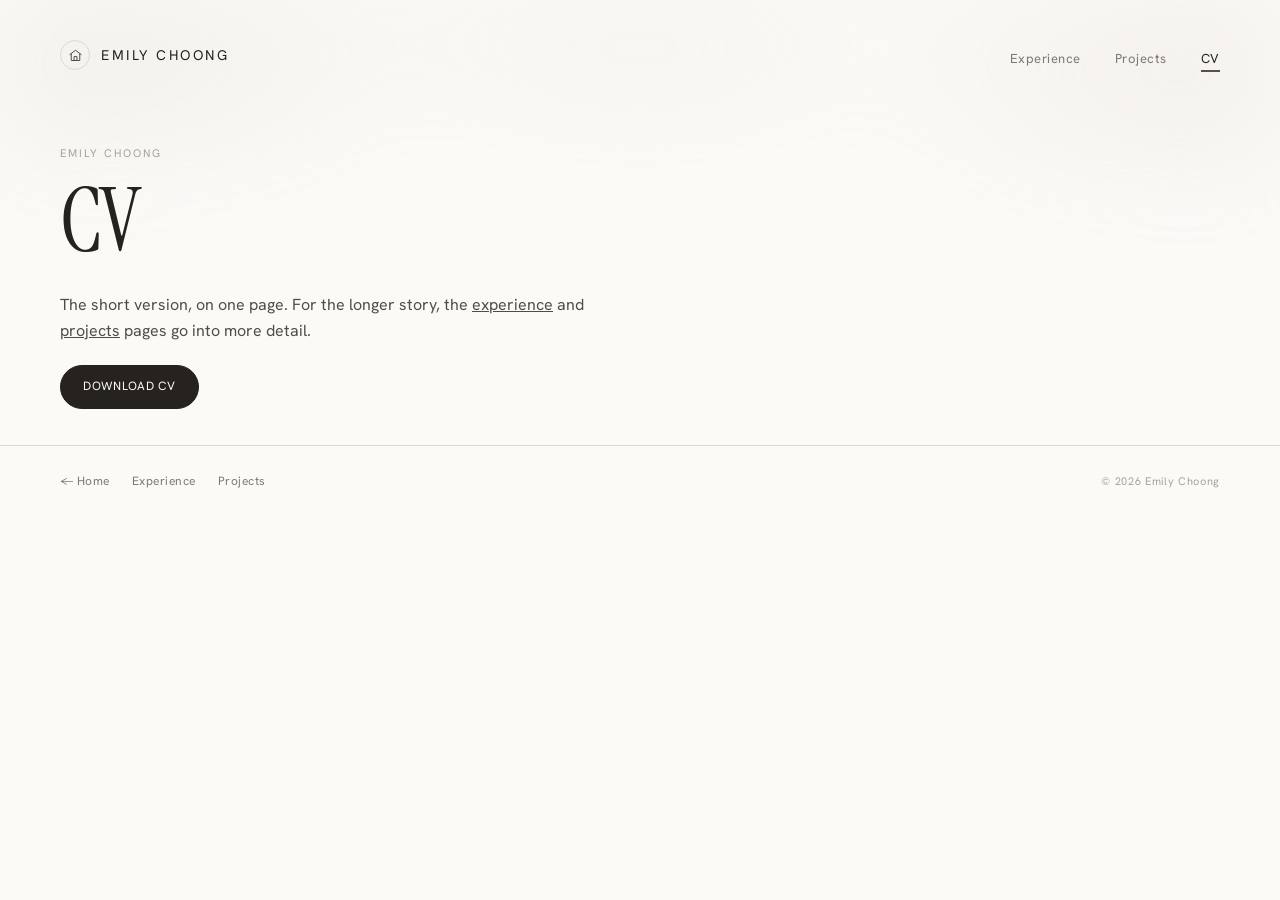
==== commit d17a8e8b: "Update cv.html Removed the inline CV view" ====
--- a/cv.html
+++ b/cv.html
@@ -30,23 +30,7 @@
     <h1 class="page-title">CV</h1>
     <p class="page-intro">The short version, on one page. For the longer story, the <a href="experience.html">experience</a> and <a href="projects.html">projects</a> pages go into more detail.</p>
     <div class="cv-actions">
-      <a class="btn" href="Emily-Choong-CV.pdf" download>Download PDF</a>
-      <a class="btn btn--ghost" href="Emily-Choong-CV.pdf" target="_blank" rel="noopener">Open in new tab</a>
-    </div>
-  </section>
-
-  <section class="wrap cv" data-screen-label="CV document">
-    <div class="cv-frame">
-      <object class="cv-object" data="Emily-Choong-CV.pdf" type="application/pdf">
-        <div class="cv-fallback">
-          <span class="label">One page · PDF</span>
-          <p>Your browser is blocking the inline preview. Open the PDF in a new tab or download it below.</p>
-          <div class="cv-actions">
-            <a class="btn" href="Emily-Choong-CV.pdf" target="_blank" rel="noopener">Open CV ↗</a>
-            <a class="btn btn--ghost" href="Emily-Choong-CV.pdf" download>Download</a>
-          </div>
-        </div>
-      </object>
+      <a class="btn" href="Emily-Choong-CV.pdf" download>Download CV</a>
     </div>
   </section>
 </main>
